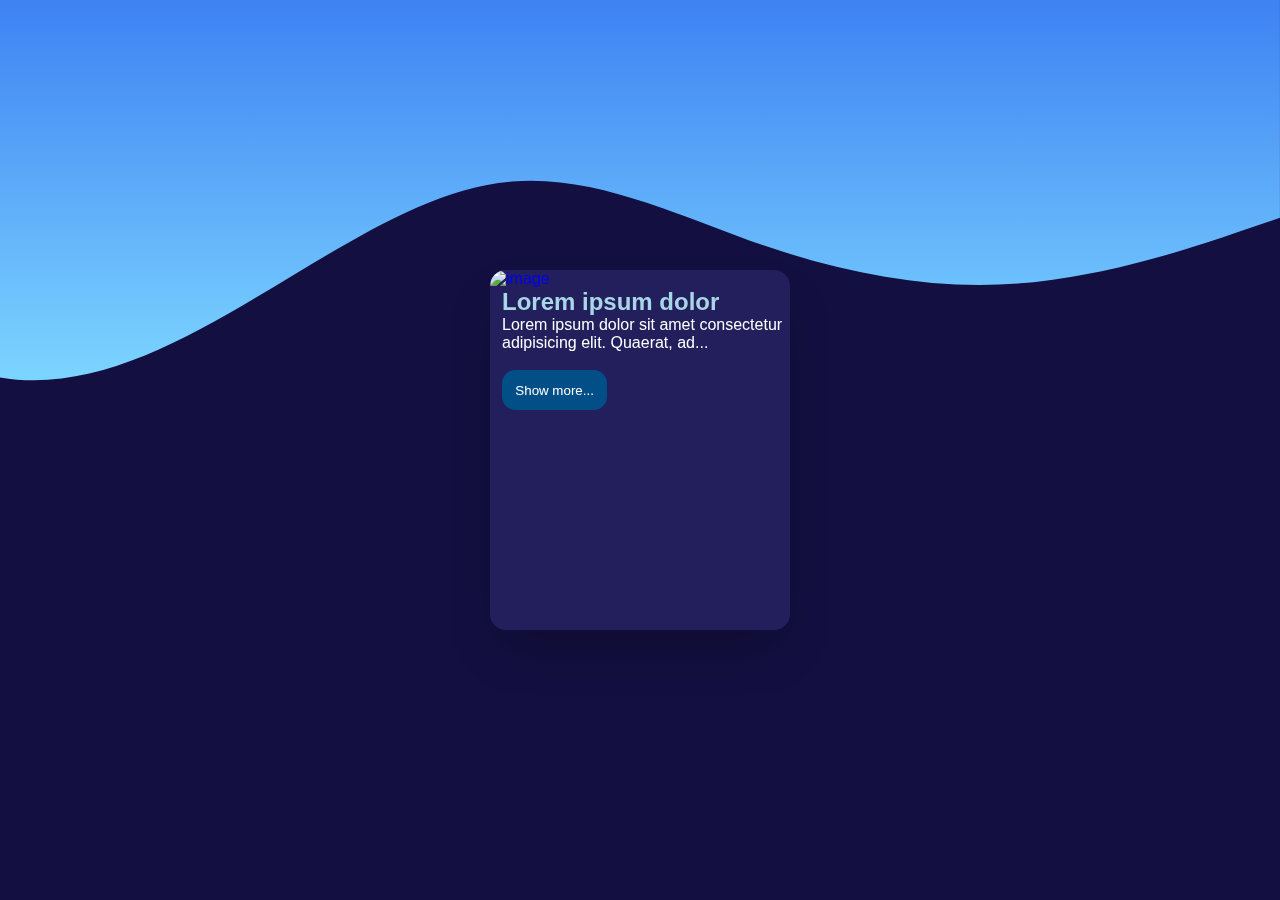
==== index.html @ 8971f65b "Update index.html" ====
<!DOCTYPE html>
<html lang="en">

<head>
    <meta charset="UTF-8">
    <meta http-equiv="X-UA-Compatible" content="IE=edge">
    <meta name="viewport" content="width=device-width, initial-scale=1.0">
    <title>view</title>
    <link rel="stylesheet" href="design.css">
    <link rel="stylesheet" href="color_them.css">
    <link rel="stylesheet" href="layout.css">
</head>
<style>
    body {
        min-height: 100vh;
        overflow: hidden;
        display: grid;
        margin-inline: 0;
    }

    header {
        width: 100%;
        display: grid;
    }

    div {
        width: 300px;
        height: 360px;
        margin: auto;
        top: 50%;
        /* transform: translate(50% -50%); */
    }
    div{
        
        transition: 0.5s ease-in-out 0.3s;
    }
    

    @media (max-width: 768px) {
        body {
            overflow: hidden;
        }
        div {
        width: 80%;
        height: 45%;
        margin: auto;
        top: 50%;
        font-size:2rem;
        /* transform: translate(50% -50%); */
    }
        .text{
            font-size: 1.5rem;
        }
         img {
        height: 325px;
        object-fit: cover;
        transition: 0.5s;
    }
        
    }

    div:hover {
        box-shadow: #ffffff71 0px 25px 50px -12px;
    }

    #wave {
        position: absolute;
        z-index: -1;
    }

    #vimeo-record-extension {
        display: none;
    }

    img {
        width: 100%;
        height: 200px;
        object-fit: cover;
        transition: 0.5s;
    }

    img:hover {
        width: 125%;
        transition: 0.5s ease-in-out 0.3s;
    }
</style>

<body class="bg-dark-1">
    <header class="flex">
        <svg class="" id="wave" style="transform:rotate(180deg); transition: 0.3s" viewBox="0 0 1440 490" version="1.1"
            xmlns="http://www.w3.org/2000/svg">
            <defs>
                <linearGradient id="sw-gradient-0" x1="0" x2="0" y1="1" y2="0">
                    <stop stop-color="rgba(62, 130.333, 243, 1)" offset="0%"></stop>
                    <stop stop-color="rgba(124.025, 213.231, 255, 1)" offset="100%"></stop>
                </linearGradient>
            </defs>
            <path style="transform:translate(0, 0px); opacity:1" fill="url(#sw-gradient-0)"
                d="M0,245L48,228.7C96,212,192,180,288,171.5C384,163,480,180,576,212.3C672,245,768,294,864,285.8C960,278,1056,212,1152,155.2C1248,98,1344,49,1440,65.3C1536,82,1632,163,1728,163.3C1824,163,1920,82,2016,89.8C2112,98,2208,196,2304,261.3C2400,327,2496,359,2592,375.7C2688,392,2784,392,2880,392C2976,392,3072,392,3168,367.5C3264,343,3360,294,3456,228.7C3552,163,3648,82,3744,65.3C3840,49,3936,98,4032,138.8C4128,180,4224,212,4320,187.8C4416,163,4512,82,4608,73.5C4704,65,4800,131,4896,204.2C4992,278,5088,359,5184,343C5280,327,5376,212,5472,163.3C5568,114,5664,131,5760,155.2C5856,180,5952,212,6048,204.2C6144,196,6240,147,6336,179.7C6432,212,6528,327,6624,367.5C6720,408,6816,376,6864,359.3L6912,343L6912,490L6864,490C6816,490,6720,490,6624,490C6528,490,6432,490,6336,490C6240,490,6144,490,6048,490C5952,490,5856,490,5760,490C5664,490,5568,490,5472,490C5376,490,5280,490,5184,490C5088,490,4992,490,4896,490C4800,490,4704,490,4608,490C4512,490,4416,490,4320,490C4224,490,4128,490,4032,490C3936,490,3840,490,3744,490C3648,490,3552,490,3456,490C3360,490,3264,490,3168,490C3072,490,2976,490,2880,490C2784,490,2688,490,2592,490C2496,490,2400,490,2304,490C2208,490,2112,490,2016,490C1920,490,1824,490,1728,490C1632,490,1536,490,1440,490C1344,490,1248,490,1152,490C1056,490,960,490,864,490C768,490,672,490,576,490C480,490,384,490,288,490C192,490,96,490,48,490L0,490Z">
            </path>
        </svg>
        <div class="rnd-s  blur-50 o-h shadow-dark-9 ">

            <a href="#">
                <img class="rnd" src="https://unsplash.it/900" alt="image">
            </a>
            <span>
                <h2 class="p-l-2 text-color-blue-100">
                    Lorem ipsum dolor
                </h2>
                <p class="white text-small p-l-2 text">
                    Lorem ipsum dolor sit amet consectetur adipisicing elit. Quaerat, ad...
                </p>
                <br>
                <button class="bg-blue-600 white m-l-2 m-b-2 p-2 rnd-s">
                    <a class="white text
                    " href="https://tailwind-ebon-three.vercel.app/">Show more...</a>
                </button>
            </span>

        </div>

    </header>

</body>

</html>
---- design.css ----
button,
input,
textarea,
select
{
    border: none;
    padding: var(--padding);
    border-radius: var(--border-radius);
}
img{
    border-radius: var(--border-radius);
}

:root{
    /*default values*/
    --padding:8px;
    --border-radius:4px;

    /*size*/
    --w100:100%;
    --w50:50%;

    /*duratio */
    --time-300: 0.3s;
    --time-500: 0.5s;
    --time-1000: 1s;
    --time-1500: 1.5s;
}
button{
    cursor: pointer;
    transition: var(--time-500);
}
button:hover{
    transition: var(--time-500);
    background-color: var(--blue-400);
}

/* padding*/
.p-1{
    padding: 0.5em;
}
.p-2{
    padding: 1em;
}
.p-3{
    padding: 16pxem;
}
/* bur effect */
.blur-50{
    /* background-color: var(--blue-500); */
    background-color: rgba(121, 121, 254, 0.152);
    backdrop-filter: blur(50px) ;
}

/* padding top*/
.p-t-1{
    padding-top: 8px;
}
.p-t-2{
    padding-top: 12px;
}
.p-t-3{
    padding-top: 16px;
}
p-t-4{
    padding-top: 24px;
}

p-t-5{
    padding-top: 24px;
}

/*padding bottom*/
.p-b-1{
    padding-bottom: 8px;
}
.p-b-2{
    padding-bottom: 12px;
}
.p-b-3{
    padding-bottom: 16px;
}
p-b-4{
    padding-bottom: 24px;
}

p-b-5{
    padding-bottom: 24px;
}
/*padding left*/
.p-l-1{
    padding-left: 8px;
}
.p-l-2{
    padding-left: 12px;
}
.p-l-3{
    padding-left: 16px;
}
p-l-4{
    padding-left: 24px;
}

p-l-5{
    padding-left: 32px;
}

/*padding right*/
.p-r-1{
    padding-right: 8px;
}
.p-r-2{
    padding-right: 12px;
}
.p-r-3{
    padding-right: 16px;
}
p-r-4{
    padding-right: 24px;
}

p-r-5{
    padding-right: 32px;
}


/*border radius */
.rnd{
    border-radius: var(--border-radius);
}
.rnd-full{
    border-radius: 10em;
}
.rnd-s{
    border-radius: 1em;
}
/* margin */
.m-t-1{
    margin-top: 8px;
}
.m-t-2{
    margin-top: 12px;
}
.m-t-3{
    margin-top: 16px;
}
m-t-4{
    margin-top: 24px;
}

m-t-5{
    margin-top: 32px;
}

/*margin bottom*/
.m-b-1{
    padding-bottom: 8px;
}
.m-b-2{
    padding-bottom: 12px;
}
.m-b-3{
    padding-bottom: 16px;
}
m-b-4{
    padding-bottom: 24px;
}

m-b-5{
    padding-bottom: 32px;
}
/*margin left*/
.m-l-1{
    margin-left: 8px;
}
.m-l-2{
    margin-left: 12px;
}
.m-l-3{
    margin-left: 16px;
}
m-l-4{
    margin-left: 24px;
}

m-l-5{
    padding-left: 32px;
}

/*margin right*/
.m-r-1{
    margin-right: 8px;
}
.m-r-2{
    margin-right: 12px;
}
.m-r-3{
    margin-right: 16px;
}
m-r-4{
    margin-right: 24px;
}

m-r-5{
    margin-right: 24px;
}
m-auto{
    margin: auto;
}



/*-----------------------Font----------------*/
/* size */
.text-small{
    font-size: 16px;
}

.text-small{
    font-size: 16px;
}

/* link */
a{
    text-decoration: none;
}

/* position */
.absolute{
    position: absolute;
}
.relative{
    position: relative;
}
.fixed{
    position: fixed
}

/* shadows */
/* dark */
.shadow-dark-1{
    box-shadow: rgba(0, 0, 0, 0.15) 1.95px 1.95px 2.6px;
}

.shadow-dark-2{
    box-shadow: rgba(100, 100, 111, 0.2) 0px 7px 29px 0px;
}
.shadow-dark-3{
    box-shadow: rgba(0, 0, 0, 0.15) 1.95px 1.95px 2.6px;
}

.shadow-dark-4{
    box-shadow: rgba(0, 0, 0, 0.16) 0px 1px 4px;
}
.shadow-dark-5{
    box-shadow: rgba(99, 99, 99, 0.2) 0px 2px 8px 0px;
}
.shadow-dark-6{
    box-shadow: rgba(17, 12, 46, 0.15) 0px 48px 100px 0px;
}
.shadow-dark-7{
    box-shadow: rgba(50, 50, 93, 0.25) 0px 50px 100px -20px, rgba(0, 0, 0, 0.3) 0px 30px 60px -30px;
}
.shadow-dark-8{
    box-shadow: rgba(0, 0, 0, 0.1) 0px 20px 25px -5px, rgba(0, 0, 0, 0.04) 0px 10px 10px -5px;
}
.shadow-dark-9{
    box-shadow: rgba(0, 0, 0, 0.25) 0px 25px 50px -12px;
}
.shadow-dark-10{
    box-shadow: rgba(0, 0, 0, 0.04) 0px 3px 5px;
}


/* light  */
.shadow-light-1{
    box-shadow: rgba(255, 255, 255, 0.15) 1.95px 1.95px 2.6px;
}

.shadow-light-2{
    box-shadow: rgba(204, 204, 213, 0.2) 0px 7px 29px 0px;
}
.shadow-light-3{
    box-shadow: rgba(255, 255, 255, 0.15) 1.95px 1.95px 2.6px;
}

.shadow-light-4{
    box-shadow: rgba(255, 255, 255, 0.16) 0px 1px 4px;
}
.shadow-light-5{
    box-shadow: rgba(190, 188, 188, 0.2) 0px 2px 8px 0px;
}
.shadow-light-6{
    box-shadow: rgba(210, 207, 223, 0.15) 0px 48px 100px 0px;
}
.shadow-light-7{
    box-shadow: rgba(95, 95, 102, 0.25) 0px 50px 100px -20px, rgba(0, 0, 0, 0.3) 0px 30px 60px -30px;
}
.shadow-light-8{
    box-shadow: rgba(255, 255, 255, 0.1) 0px 20px 25px -5px, rgba(0, 0, 0, 0.04) 0px 10px 10px -5px;
}
.shadow-light-9{
    /* filter: drop-shadow(rgba(255, 255, 255, 0.25) 0px 25px 50px -12px); */
    box-shadow: rgba(255, 255, 255, 0.25) 0px 25px 50px -12px;
}
.shadow-light-10{
    box-shadow: rgba(255, 255, 255, 0.04) 0px 3px 5px;
}


/* overflow   */
.o-h{
    overflow: hidden;
}
.o-x-h{
    overflow-x: hidden;
}
.o-y-h{
    overflow-y: hidden;
}
---- color_them.css ----
*{
    box-sizing: border-box;
    padding: 0;
    margin: 0;
    /* transition: var(--time-500); */
    font-family: 'Segoe UI', Tahoma, Geneva, Verdana, sans-serif;
}
:root{
    --white:#fff;
    --black:#0000;
    --dark-1:#130f40;
    --dark-2:#30336b;
    --blue-100:#a9d6e5;
    --blue-200:#89c2d9;
    --blue-300:#61a5c2;
    --blue-400:#468faf;
    --blue-500:#2a6f97;
    --blue-600:#014f86;
    --blue-700:#01497c;
    --blue-800:#013a63;
    --blue-900:#012a4a;

}

.bg-blue-100{
    background: var(--blue-100);
}
.bg-blue-200{
    background: var(--blue-200);
}
.bg-blue-300{
    background: var(--blue-300);
}
.bg-blue-400{
    background: var(--blue-400);
}
.bg-blue-500{
    background: var(--blue-500);
}
.bg-blue-600{
    background: var(--blue-600);
}
.bg-blue-700{
    background: var(--blue-700);
}
.bg-blue-800{
    background: var(--blue-800);
}
.bg-blue-900{
    background: var(--blue-900);
}
.bg-dark-1{
    background: var(--dark-1);
}
.bg-dark-2{
    background: var(--dark-2);
}
.bg-light{
    background: #f5f5f5;
}
.bg-white{
    background: #fff;
}
.primary{
    background: #73b0cd;
}
.secondary{
    background: #a8dff1;
}

.white{
    color: var(--white);
}
.black{
    color: var(--black);
}

/* text color  */

.text-color-blue-100{
    color: var(--blue-100);
}
.text-color-blue-200{
    color: var(--blue-200);
}
.text-color-blue-300{
    color: var(--blue-300);
}
.text-color-blue-400{
    color: var(--blue-400);
}
.text-color-blue-500{
    color: var(--blue-500);
}
.text-color-blue-600{
    color: var(--blue-600);
}
.text-color-blue-700{
    color: var(--blue-700);
}
.text-color-blue-800{
    color: var(--blue-800);
}
.text-color-blue-900{
    color: var(--blue-900);
}
.text-color-dark-1{
    color: var(--dark-1);
}
.text-color-dark-2{
    background: var(--dark-2);
}
.text-color-light{
    color: #f5f5f5;
}
.text-color-white{
    color: #fff;
}
---- layout.css ----
.flex{
    display: flex;
}
.block{
    display: block;
}
.grid{
    display: grid;
}

.inline{
    display: inline;
}
.d-none{
    display: none;
}
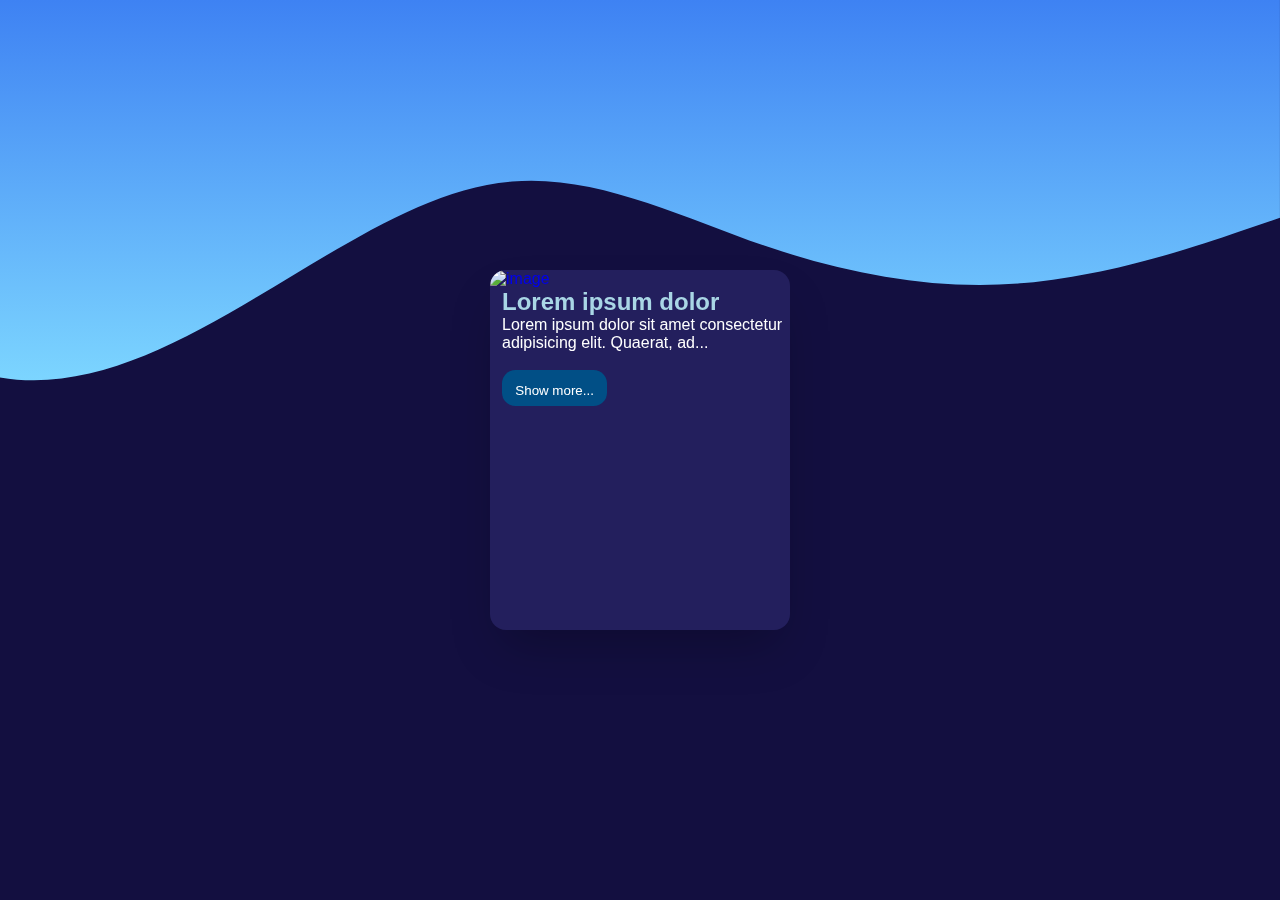
==== commit 6f4076c3: "Update index.html" ====
--- a/index.html
+++ b/index.html
@@ -112,10 +112,11 @@
                     Lorem ipsum dolor sit amet consectetur adipisicing elit. Quaerat, ad...
                 </p>
                 <br>
-                <button class="bg-blue-600 white m-l-2 m-b-2 p-2 rnd-s">
+                <button class="bg-blue-600 white m-l-2  p-2 rnd-s m-b-1">
                     <a class="white text
                     " href="https://tailwind-ebon-three.vercel.app/">Show more...</a>
                 </button>
+                <br>
             </span>
 
         </div>
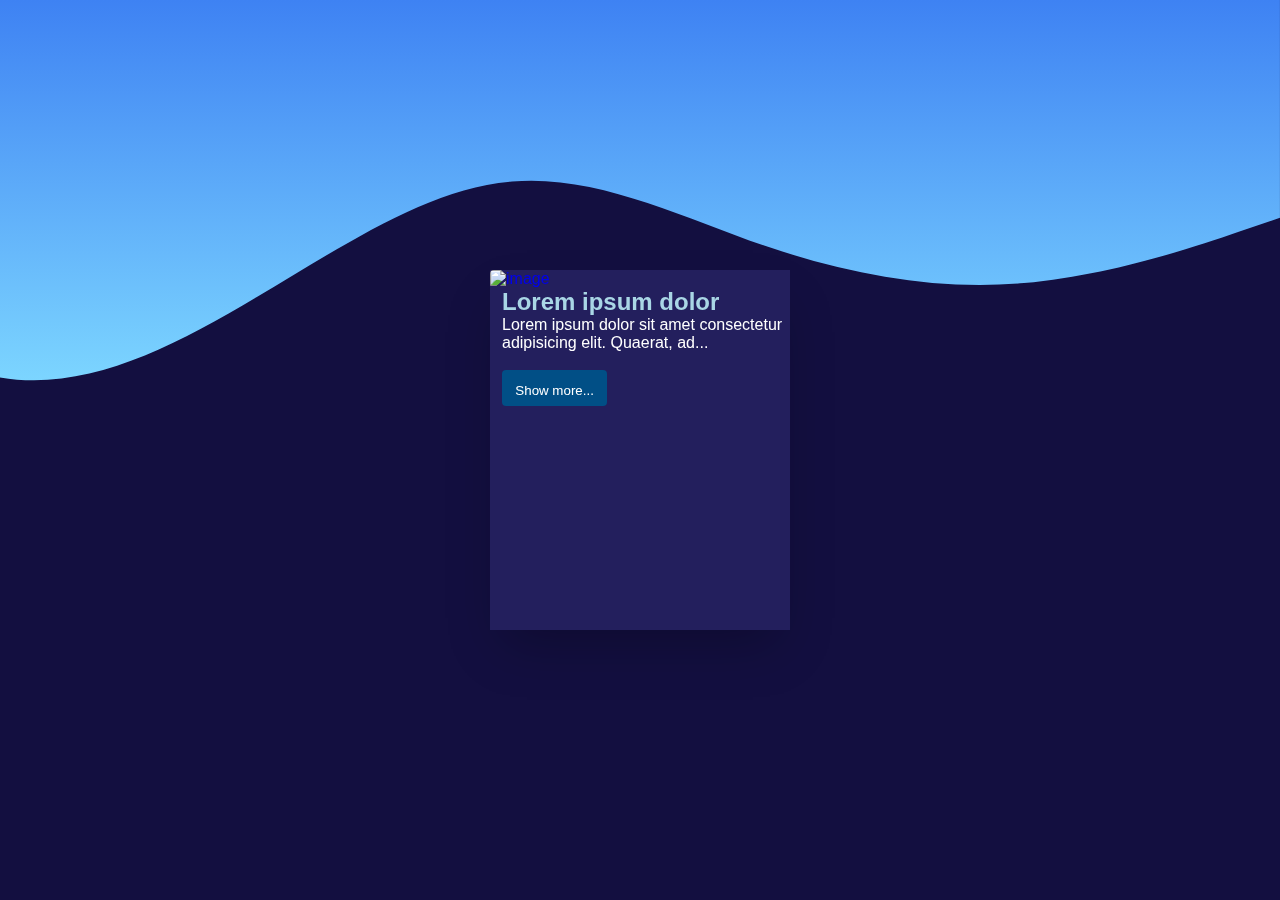
==== commit adb266b7: "Update index.html" ====
--- a/index.html
+++ b/index.html
@@ -5,7 +5,7 @@
     <meta charset="UTF-8">
     <meta http-equiv="X-UA-Compatible" content="IE=edge">
     <meta name="viewport" content="width=device-width, initial-scale=1.0">
-    <title>view</title>
+    <title>Card</title>
     <link rel="stylesheet" href="design.css">
     <link rel="stylesheet" href="color_them.css">
     <link rel="stylesheet" href="layout.css">
@@ -41,8 +41,8 @@
             overflow: hidden;
         }
         div {
-        width: 80%;
-        height: 45%;
+        width: 83%;
+        height: 48%;
         margin: auto;
         top: 50%;
         font-size:2rem;
--- a/design.css
+++ b/design.css
@@ -132,7 +132,10 @@
     border-radius: 10em;
 }
 .rnd-s{
-    border-radius: 1em;
+    border-radius: 0.5m;
+}
+.rnd-l{
+  border-radius:1rem;
 }
 /* margin */
 .m-t-1{
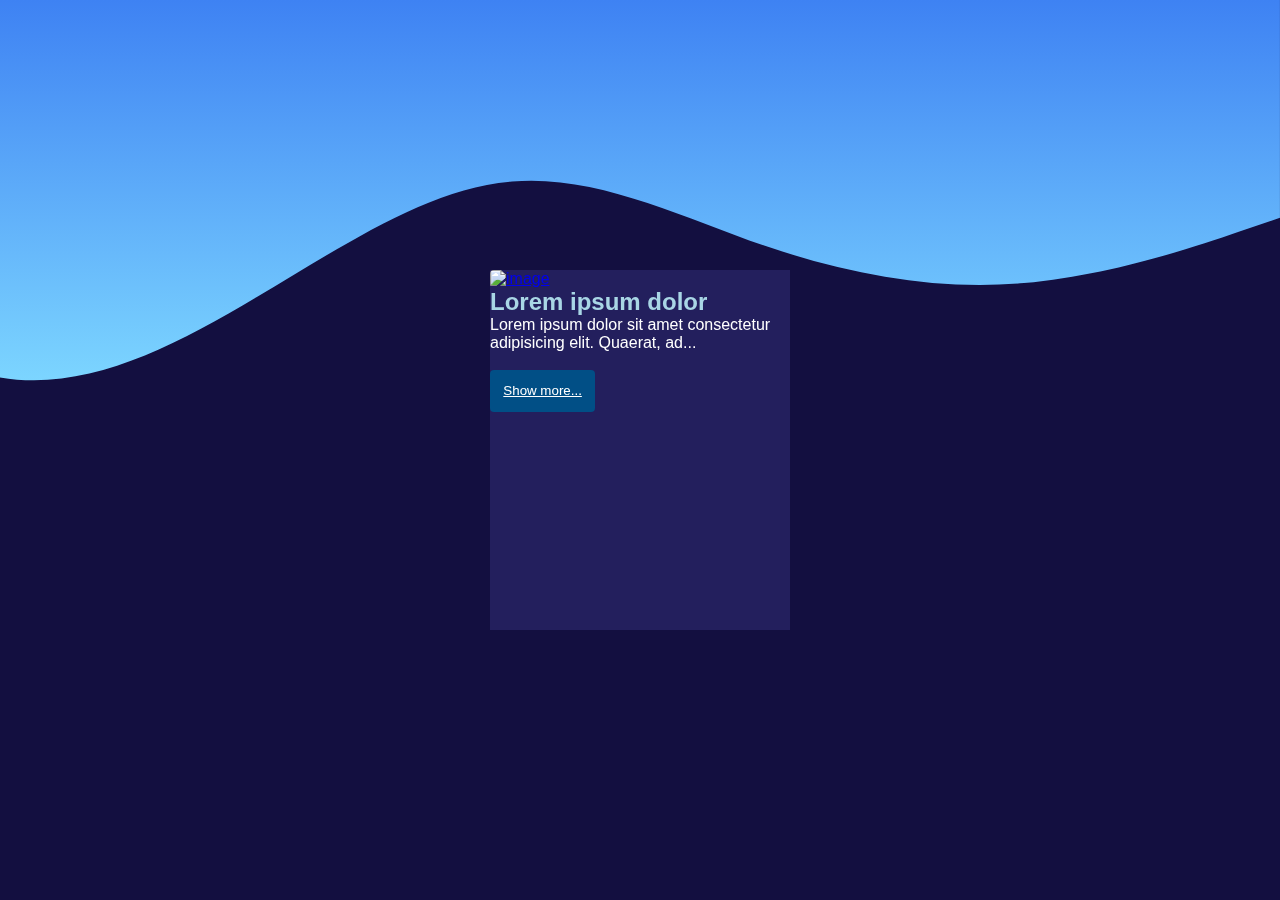
==== commit b7f585a7: "Update index.html" ====
--- a/index.html
+++ b/index.html
@@ -112,7 +112,7 @@
                     Lorem ipsum dolor sit amet consectetur adipisicing elit. Quaerat, ad...
                 </p>
                 <br>
-                <button class="bg-blue-600 white m-l-2  p-2 rnd-s m-b-1">
+                <button class="bg-blue-600 white m-l-2  p-2 rnd-l ">
                     <a class="white text
                     " href="https://tailwind-ebon-three.vercel.app/">Show more...</a>
                 </button>
--- a/design.css
+++ b/design.css
@@ -62,11 +62,11 @@
 .p-t-3{
     padding-top: 16px;
 }
-p-t-4{
+.p-t-4{
     padding-top: 24px;
 }
 
-p-t-5{
+.p-t-5{
     padding-top: 24px;
 }
 
@@ -76,7 +76,7 @@
 }
 .p-b-2{
     padding-bottom: 12px;
-}
+
 .p-b-3{
     padding-bottom: 16px;
 }
@@ -84,7 +84,7 @@
     padding-bottom: 24px;
 }
 
-p-b-5{
+.p-b-5{
     padding-bottom: 24px;
 }
 /*padding left*/
@@ -101,7 +101,7 @@
     padding-left: 24px;
 }
 
-p-l-5{
+.p-l-5{
     padding-left: 32px;
 }
 
@@ -115,11 +115,11 @@
 .p-r-3{
     padding-right: 16px;
 }
-p-r-4{
+.p-r-4{
     padding-right: 24px;
 }
 
-p-r-5{
+.p-r-5{
     padding-right: 32px;
 }
 
@@ -132,10 +132,10 @@
     border-radius: 10em;
 }
 .rnd-s{
-    border-radius: 0.5m;
-}
-.rnd-l{
-  border-radius:1rem;
+    border-radius: 0.5rem;
+}
+.rnd-l{
+  border-radius:1rem;
 }
 /* margin */
 .m-t-1{
@@ -147,11 +147,11 @@
 .m-t-3{
     margin-top: 16px;
 }
-m-t-4{
+.m-t-4{
     margin-top: 24px;
 }
 
-m-t-5{
+.m-t-5{
     margin-top: 32px;
 }
 
@@ -165,11 +165,11 @@
 .m-b-3{
     padding-bottom: 16px;
 }
-m-b-4{
+.m-b-4{
     padding-bottom: 24px;
 }
 
-m-b-5{
+.m-b-5{
     padding-bottom: 32px;
 }
 /*margin left*/
@@ -186,7 +186,7 @@
     margin-left: 24px;
 }
 
-m-l-5{
+.m-l-5{
     padding-left: 32px;
 }
 
@@ -200,14 +200,14 @@
 .m-r-3{
     margin-right: 16px;
 }
-m-r-4{
+.m-r-4{
     margin-right: 24px;
 }
 
-m-r-5{
+.m-r-5{
     margin-right: 24px;
 }
-m-auto{
+.m-auto{
     margin: auto;
 }
 
